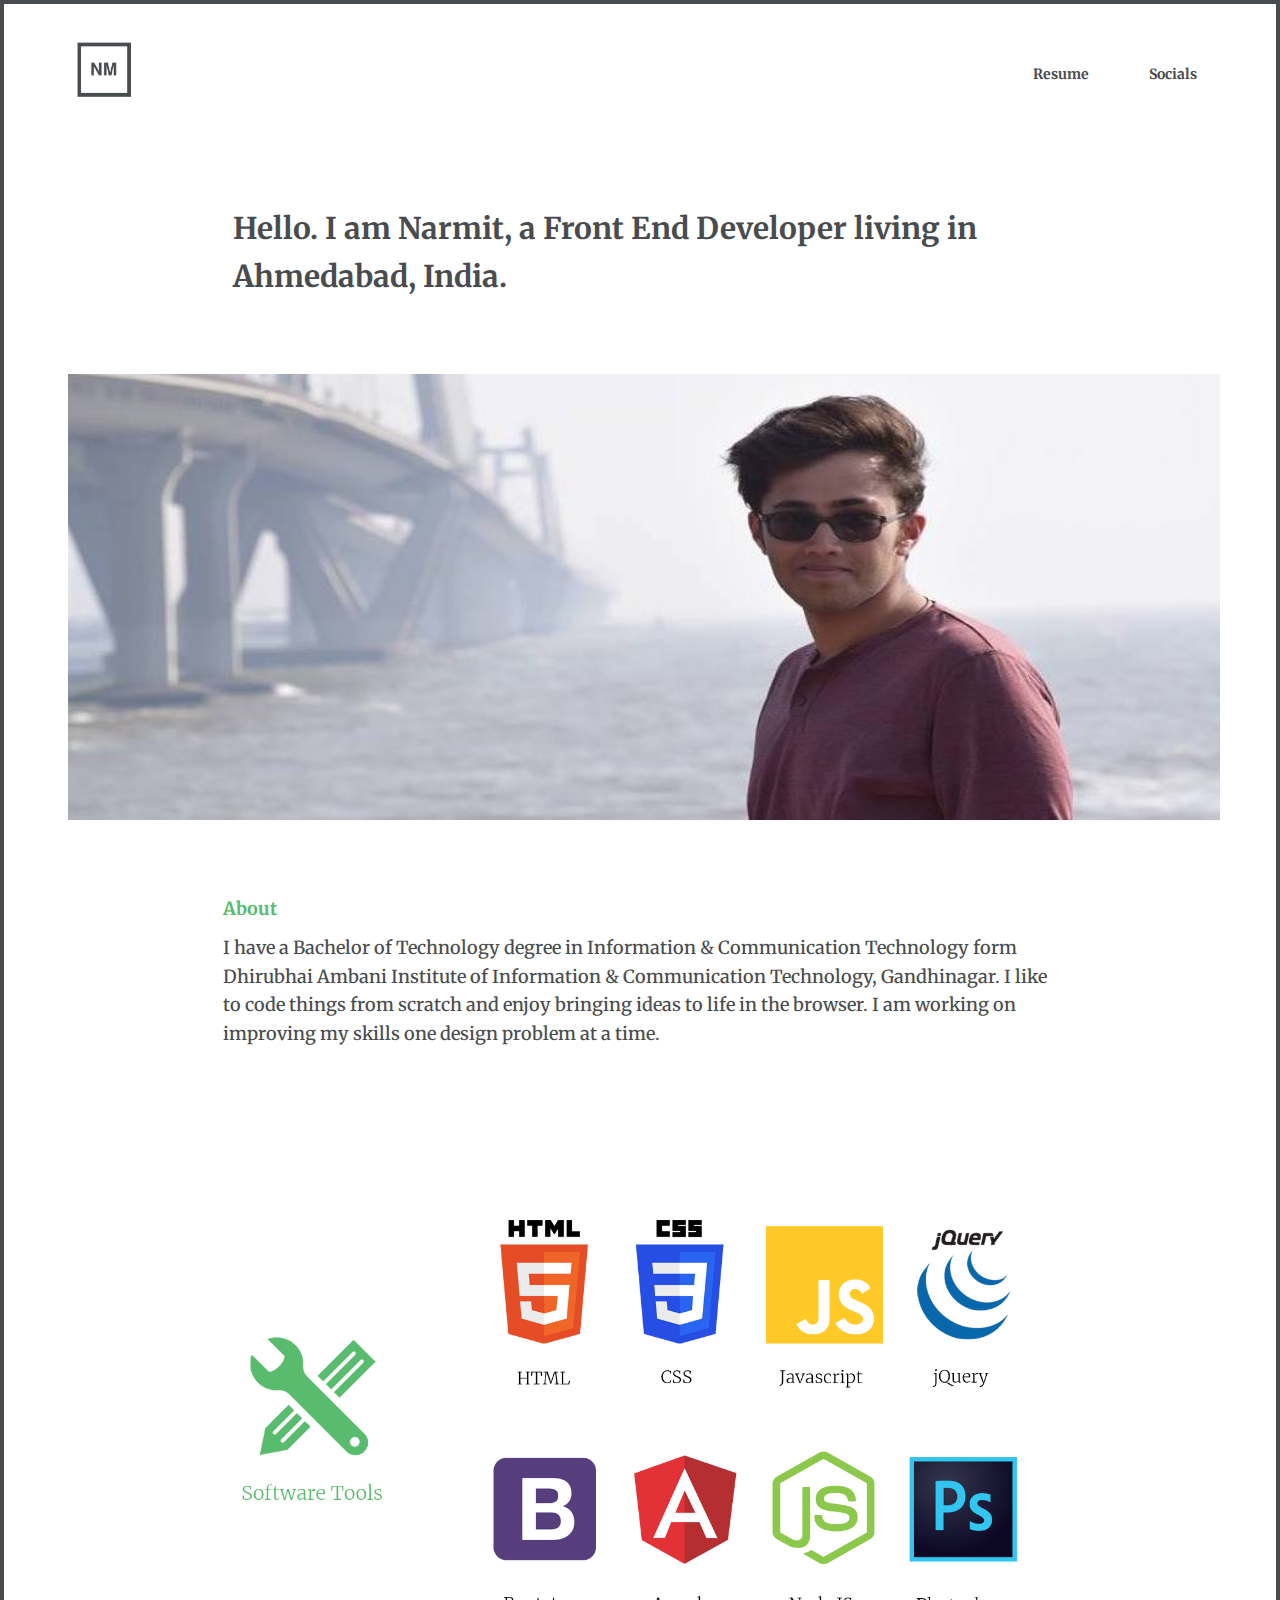
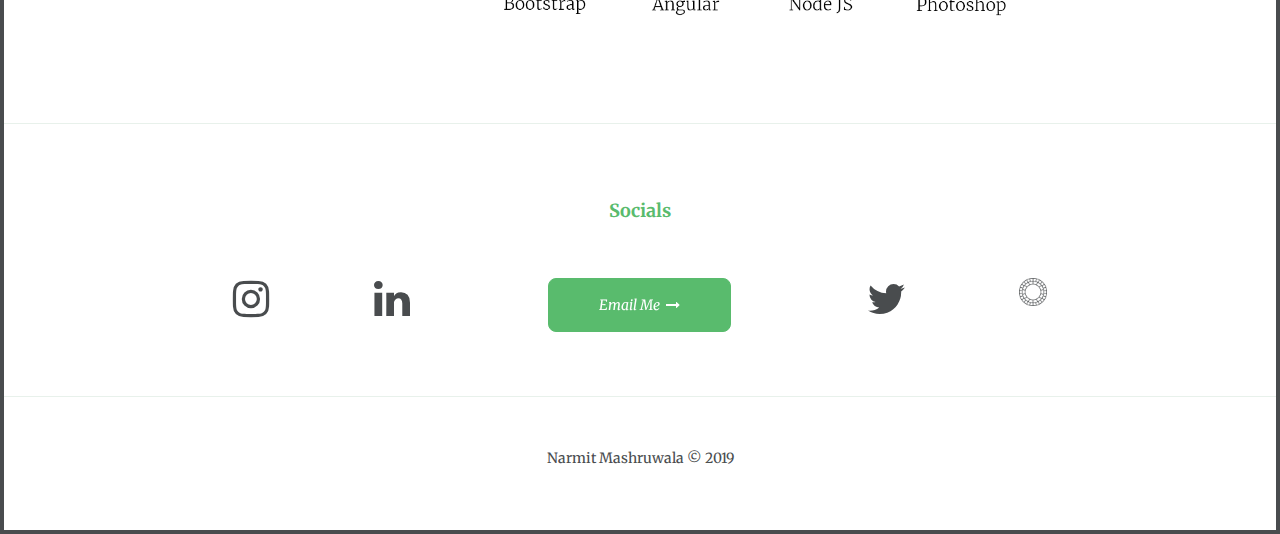
==== index.html @ 7074351f "Update index.html" ====
<html>

<head>
    <meta charset="utf-8">
    <meta name="viewport" content="width=device-width, initial-scale=1">
    <!-- Latest compiled and minified CSS -->
    <link rel="stylesheet" href="assets/css/bootstrap3.4.0min.css">
    <!-- jQuery library -->
    <script src="assets/js/jquery3.4.1min.js"></script>
    <!-- Latest compiled JavaScript -->
    <script src="assets/js/bootstrap3.4.0min.js"></script>
    <!-- Font Awesome 4.7.0  -->
    <link href="assets/css/font-awesome.css" rel="stylesheet">
    <!-- Merriweather font -->
    <link href="https://fonts.googleapis.com/css?family=Merriweather&display=swap" rel="stylesheet">
    <!-- My CSS -->
    <link rel="stylesheet" type="text/css" href="assets/css/style.css">
    <title>Narmit Mashruwala</title>
    <link rel = "icon" href="assets/images/logo4.png" type = "image/x-icon"> 
    <!-- START jQuery for Smooth Scrolling -->
    <script>
        $(document).ready(function () {
            // Add smooth scrolling to all links
            $("a").on('click', function (event) {
                // Make sure this.hash has a value before overriding default behavior
                if (this.hash !== "") {
                    // Prevent default anchor click behavior
                    event.preventDefault();
                    // Store hash
                    var hash = this.hash;
                    // Using jQuery's animate() method to add smooth page scroll
                    // The optional number (800) specifies the number of milliseconds it takes to scroll to the specified area
                    $('html, body').animate({
                        scrollTop: $(hash).offset().top
                    }, 800, function () {
                        // Add hash (#) to URL when done scrolling (default click behavior)
                        window.location.hash = hash;
                    });
                } // End if
            });
        });
    </script>
    <!-- END jQuery for Smooth Scrolling -->
    <script>
        // $(window).resize(function () {
        //     var viewportWidth = $(window).width();
        //     if (viewportWidth <= 600) {
        //         $(".fa-3x").removeClass("fa-3x").addClass("fa-2x");
        //     }
        // });
        $(window).on("load", function () {
            var viewportWidth = $(window).width();
            if (viewportWidth <= 600) {
                $(".fa-3x").removeClass("fa-3x").addClass("fa-2x");
            }
        });
    </script>
</head>

<body>
    <div class="container-fluid">
        <div class="outer-grid">
            <nav class="navbar-default">
                <div class="row">
                    <div class="navbar-header col-xs-6">
                        <a class="navbar-brand" href="#">
                            <img id="logo" src="assets/images/logo4.png">
                        </a>
                    </div>
                    <div class="col-xs-6">
                        <ul class="nav navbar-nav navbar-right row">
                            <li class="col-xs-6 right"><a href="assets/Narmit_CV.pdf" target="_blank"><strong class="underline">Resume</strong></a></li>
                            <li class="col-xs-6 right"><a href="#socials"><strong class="underline">Socials</strong></a>
                            </li>
                        </ul>
                    </div>
                </div>
            </nav>
        </div>
        <div id="intro" class="row">
            <div class="col-xs-12">
                <div id="intro-text" class="inner-grid">
                    <h2><strong>Hello. I am Narmit, a Front End Developer living in Ahmedabad, India.</strong></h2>
                </div>
            </div>
        </div>
        <div id="picture" class="row outer-grid">
            <div class="col-xs-12">
                <img src="assets/images/narmit.jpg" style="width: 90vw;; height:50%;">
            </div>
        </div>
        <div id="about-me" class="row">
            <div class="col-xs-12 inner-grid">
                <h4 class="secondary-color"><strong>About</strong></h4>
                <h4>I have a Bachelor of Technology degree in Information & Communication Technology
                    form Dhirubhai Ambani Institute of Information & Communication Technology, Gandhinagar. I like to
                    code things from scratch and enjoy bringing ideas to life in the browser. I
                    am working on improving my skills one design problem at a time.
                </h4>
            </div>
        </div>
        <div id="software-tools" class="row">
            <div class="col-xs-12 inner-grid">
                <img src="assets/images/software_tools.png" style="width: 100%; height:auto;">
            </div>
        </div>
        <div class="section-break"></div>
        <div id="socials" class="row inner-grid">
            <h4 class="secondary-color section-title" style="text-align: center;"><strong>Socials</strong></h4>
            <div class="col-sm-2 top-icons">
                <a href="https://www.instagram.com/_narmit/" class="hvr-icon-grow">
                    <i class="fa fa-instagram fa-3x hvr-icon" aria-hidden="true"></i>
                </a>
            </div>
            <div class="col-sm-2 top-icons">
                <a href="https://www.linkedin.com/in/narmitmashruwala/" class="hvr-icon-grow">
                    <i class="fa fa-linkedin fa-3x hvr-icon" aria-hidden="true"></i>
                </a>
            </div>
            <div class="col-sm-4 center email-container">
                <button type="button" id="email" class="hvr-grow hvr-icon-forward">
                    <a href="mailto:narmitmashruwala@gmail.com">
                        <i>Email Me</i>&nbsp;&nbsp;<i class="fa fa-long-arrow-right hvr-icon" aria-hidden="true"></i>
                    </a>
                </button>
            </div>
            <div class="col-sm-2 bottom-icons">
                <a href="https://twitter.com/_narmit" class="hvr-icon-grow">
                    <i class="fa fa-twitter fa-3x hvr-icon" aria-hidden="true"></i>
                </a>
            </div>
            <div class="col-sm-2 bottom-icons">
                <a href="http://vsco.co/narmit" class="hvr-icon-grow">
                    <img id="vsco" src="assets/images/vsco.png" class="hvr-icon">
                </a>
            </div>
        </div>
        <div class="section-break"></div>
        <div id="footer" class="row outer-grid">
            <div class="col-xs-12">
                <p style="text-align: center;">Narmit Mashruwala &copy; 2019</p>
            </div>
        </div>
        <!-- end container-fluid -->
    </div>
</body>

</html>
---- assets/css/style.css ----
* {
    box-sizing: border-box;
}

html, body {
    font-family: 'Merriweather', serif;
    line-height: 1.6 !important;
    color: #494C4E;
    width: 100%;
    margin: 0px;
    padding: 0px;
    overflow-x: hidden;
    margin: 0px;
    background-color: #ffffff;
    border: 0.2rem solid #494C4E;
    -webkit-font-smoothing: antialiased;
}

a:link, a:visited, a:hover, a:active {
    color: #494C4E;
    text-decoration: none !important;
}

#email>a:link, #email>a:visited, #email>a:hover, #email>a:active {
    color: #ffffff;
    text-decoration: none !important;
}

.section-break {
    border-top: 1px solid #e8f1eb;
}

h1, h2, h3, h4, h5, h6 {
    line-height: inherit;
}

#footer {
    padding: 5rem 0rem;
}

.center {
    text-align: center;
}

.right {
    text-align: right;
}

#email {
    padding: 1.5rem 5rem;
    border: 1px solid #59bb6d;
    border-radius: 8px;
    text-align: center;
    color: #ffffff;
    background-color: #59bb6d;
}

.secondary-color {
    color: #59bb6d;
}

.section-title {
    padding-bottom: 5%;
}

.container-fluid {
    padding: 0% 0%;
}

.outer-grid {
    padding: 0% 5%;
}

.inner-grid {
    padding: 5% 18%;
}

.navbar-default {
    /* padding: 0% 5%; */
    padding-top: 3%;
    /* height: 100px; */
}

.navbar-brand {
    padding: 15px 0px;
}

.navbar-header {
    height: inherit;
}

.navbar-brand {
    height: inherit;
}

.navbar-nav {
    height: inherit;
    padding-top: 2%;
    padding-bottom: 2%;
}

.navbar-default {
    background-color: #ffffff;
    border-color: #ffffff;
}

.navbar-default .navbar-brand {
    color: #494C4E;
}

.navbar-default .navbar-brand:hover, .navbar-default .navbar-brand:focus {
    color: #494C4E;
}

.navbar-default .navbar-text {
    color: #494C4E;
}

.navbar-default .navbar-nav>li>a {
    color: #494C4E;
}

.navbar-default .navbar-nav>li>a:hover, .navbar-default .navbar-nav>li>a:focus {
    color: #494C4E;
}

.navbar-default .navbar-nav>li>a>strong:hover {
    border-bottom: 1.5px solid #59bb6d;
    padding-bottom: 5px;
}

.navbar-default .navbar-nav>.active>a, .navbar-default .navbar-nav>.active>a:hover, .navbar-default .navbar-nav>.active>a:focus {
    color: #494C4E;
    background-color: #ffffff;
}

.navbar-default .navbar-nav>.open>a, .navbar-default .navbar-nav>.open>a:hover, .navbar-default .navbar-nav>.open>a:focus {
    color: #494C4E;
    background-color: #ffffff;
}

.navbar-default .navbar-toggle {
    border-color: #ffffff;
}

.navbar-default .navbar-toggle:hover, .navbar-default .navbar-toggle:focus {
    background-color: #ffffff;
}

.navbar-default .navbar-toggle .icon-bar {
    background-color: #494C4E;
}

.navbar-default .navbar-collapse, .navbar-default .navbar-form {
    border-color: #494C4E;
}

.navbar-default .navbar-link {
    color: #494C4E;
}

.navbar-default .navbar-link:hover {
    color: #494C4E;
}

#logo {
    max-width: 13%;
    height: auto;
    margin-top: -2rem;
}

#vsco {
    width: 30%;
    height: auto;
}

.bottom-icons {
    text-align: right;
}

/* Extra small devices (phones, 600px and down) */

@media only screen and (max-width: 767px) {
    #logo {
        max-width: 35%;
        height: auto;
        margin-top: -1rem;
    }
    #vsco {
        width: 9%;
        height: auto;
    }
    .bottom-icons {
        text-align: center;
        padding: 1rem;
    }
    .top-icons {
        text-align: center;
        padding: 1rem;
    }
    #email {
        padding: 1rem 2.5rem;
        font-size: 70%;
    }
    .email-container {
        padding: 1rem;
    }
    .section-title {
        padding-bottom: 0%;
    }
}

@media only screen and (max-width: 1200px) and (min-width: 1000px) {
    #vsco {
        width: 40%;
        height: auto;
    }
}

@media only screen and (max-width: 1600px) and (min-width:1200px) {
    #vsco {
        width: 25%;
        height: auto;
    }
}

@media only screen and (max-width: 968px) and (min-width: 768px) {
    #email {
        font-size: 40%;
    }
    #vsco {
        width: 57%;
        height: auto;
    }
}

@media only screen and (max-width: 2000px) and (min-width: 1600px) {
    #vsco {
        width: 22%;
        height: auto;
    }
}

@media only screen and (max-width: 2300px) and (min-width: 3000px) {
    #vsco {
        width: 19%;
        height: auto;
    }
}

@media only screen and (min-width: 2300px) {
    #vsco {
        width: 15%;
        height: auto;
    }
}

/* Small devices (portrait tablets and large phones, 600px and up) */

@media only screen and (min-width: 600px) {}

/* Medium devices (landscape tablets, 768px and up) */

@media only screen and (min-width: 768px) {}

/* Large devices (laptops/desktops, 992px and up) */

@media only screen and (min-width: 992px) {}

/* Extra large devices (large laptops and desktops, 1200px and up) */

@media only screen and (min-width: 1200px) {}

/* Grow */

.hvr-grow {
    display: inline-block;
    vertical-align: middle;
    -webkit-transform: perspective(1px) translateZ(0);
    transform: perspective(1px) translateZ(0);
    box-shadow: 0 0 1px rgba(0, 0, 0, 0);
    -webkit-transition-duration: 0.3s;
    transition-duration: 0.3s;
    -webkit-transition-property: transform;
    transition-property: transform;
}

.hvr-grow:hover, .hvr-grow:focus, .hvr-grow:active {
    -webkit-transform: scale(1.1);
    transform: scale(1.1);
}

/* Icon Grow */

.hvr-icon-grow {
    display: inline-block;
    vertical-align: middle;
    -webkit-transform: perspective(1px) translateZ(0);
    transform: perspective(1px) translateZ(0);
    box-shadow: 0 0 1px rgba(0, 0, 0, 0);
    -webkit-transition-duration: 0.3s;
    transition-duration: 0.3s;
}

.hvr-icon-grow .hvr-icon {
    -webkit-transform: translateZ(0);
    transform: translateZ(0);
    -webkit-transition-duration: 0.3s;
    transition-duration: 0.3s;
    -webkit-transition-property: transform;
    transition-property: transform;
    -webkit-transition-timing-function: ease-out;
    transition-timing-function: ease-out;
}

.hvr-icon-grow:hover .hvr-icon, .hvr-icon-grow:focus .hvr-icon, .hvr-icon-grow:active .hvr-icon {
    -webkit-transform: scale(1.3) translateZ(0);
    transform: scale(1.3) translateZ(0);
}

/* Icon Spin */

.hvr-icon-spin {
    display: inline-block;
    vertical-align: middle;
    -webkit-transform: perspective(1px) translateZ(0);
    transform: perspective(1px) translateZ(0);
    box-shadow: 0 0 1px rgba(0, 0, 0, 0);
}

.hvr-icon-spin .hvr-icon {
    -webkit-transition-duration: 1s;
    transition-duration: 1s;
    -webkit-transition-property: transform;
    transition-property: transform;
    -webkit-transition-timing-function: ease-in-out;
    transition-timing-function: ease-in-out;
}

.hvr-icon-spin:hover .hvr-icon, .hvr-icon-spin:focus .hvr-icon, .hvr-icon-spin:active .hvr-icon {
    -webkit-transform: rotate(360deg);
    transform: rotate(360deg);
}

/* Icon Forward */

.hvr-icon-forward {
    display: inline-block;
    vertical-align: middle;
    -webkit-transform: perspective(1px) translateZ(0);
    transform: perspective(1px) translateZ(0);
    box-shadow: 0 0 1px rgba(0, 0, 0, 0);
    -webkit-transition-duration: 0.1s;
    transition-duration: 0.1s;
}

.hvr-icon-forward .hvr-icon {
    -webkit-transform: translateZ(0);
    transform: translateZ(0);
    -webkit-transition-duration: 0.1s;
    transition-duration: 0.1s;
    -webkit-transition-property: transform;
    transition-property: transform;
    -webkit-transition-timing-function: ease-out;
    transition-timing-function: ease-out;
}

.hvr-icon-forward:hover .hvr-icon, .hvr-icon-forward:focus .hvr-icon, .hvr-icon-forward:active .hvr-icon {
    -webkit-transform: translateX(4px);
    transform: translateX(4px);
}
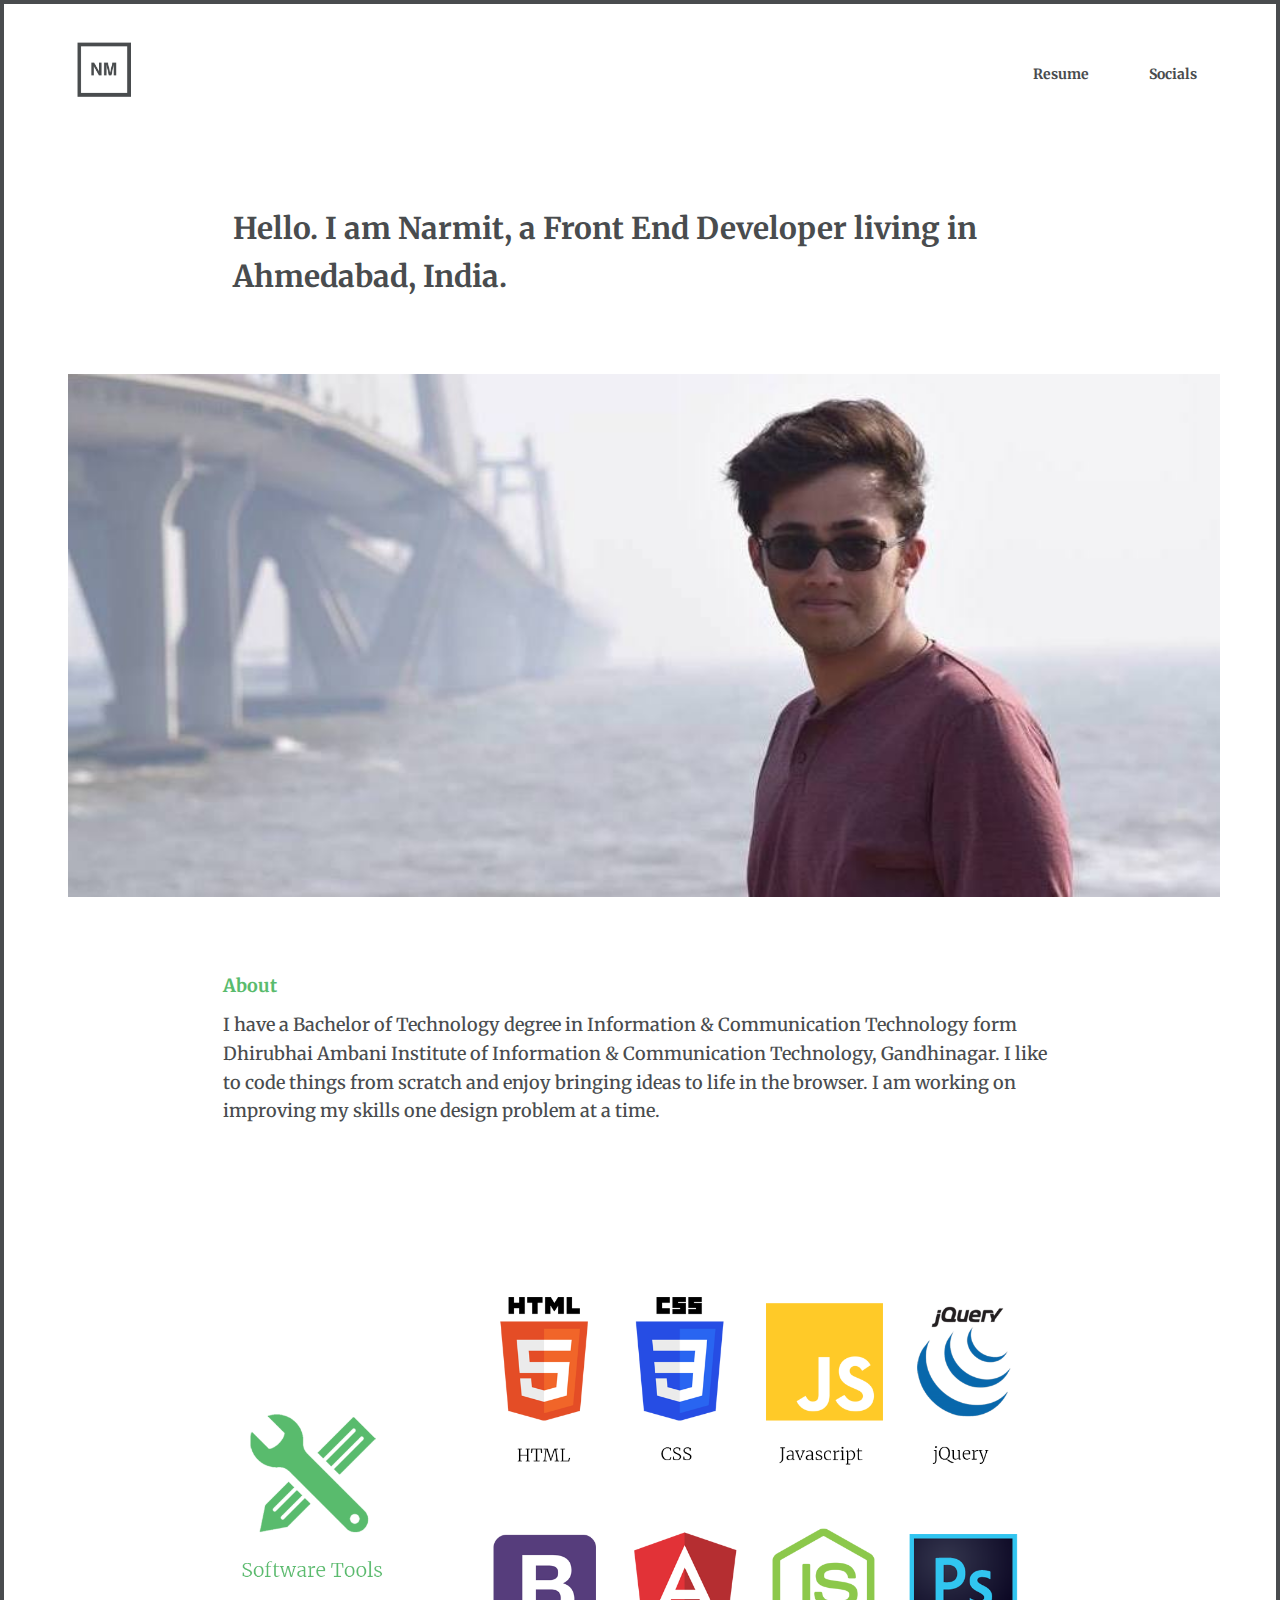
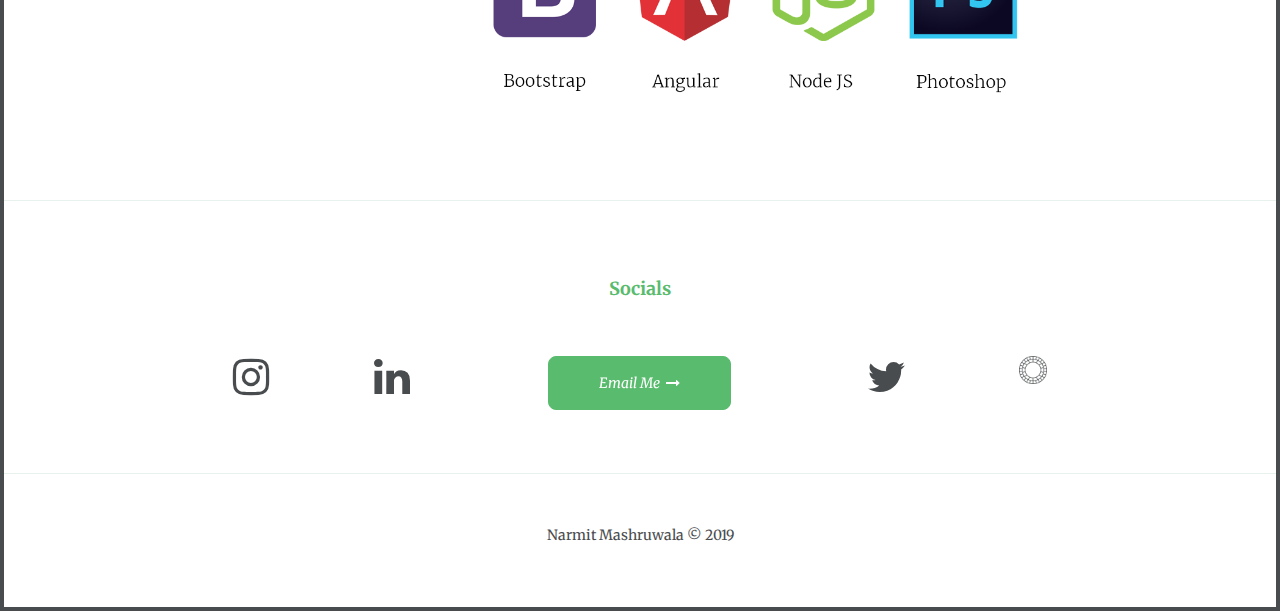
==== commit 75d2cddd: "Update index.html" ====
--- a/index.html
+++ b/index.html
@@ -87,7 +87,7 @@
         </div>
         <div id="picture" class="row outer-grid">
             <div class="col-xs-12">
-                <img src="assets/images/narmit.jpg" style="width: 90vw;; height:50%;">
+                <img src="assets/images/narmit.jpg" style="width: 90vw;; height:auto;">
             </div>
         </div>
         <div id="about-me" class="row">
